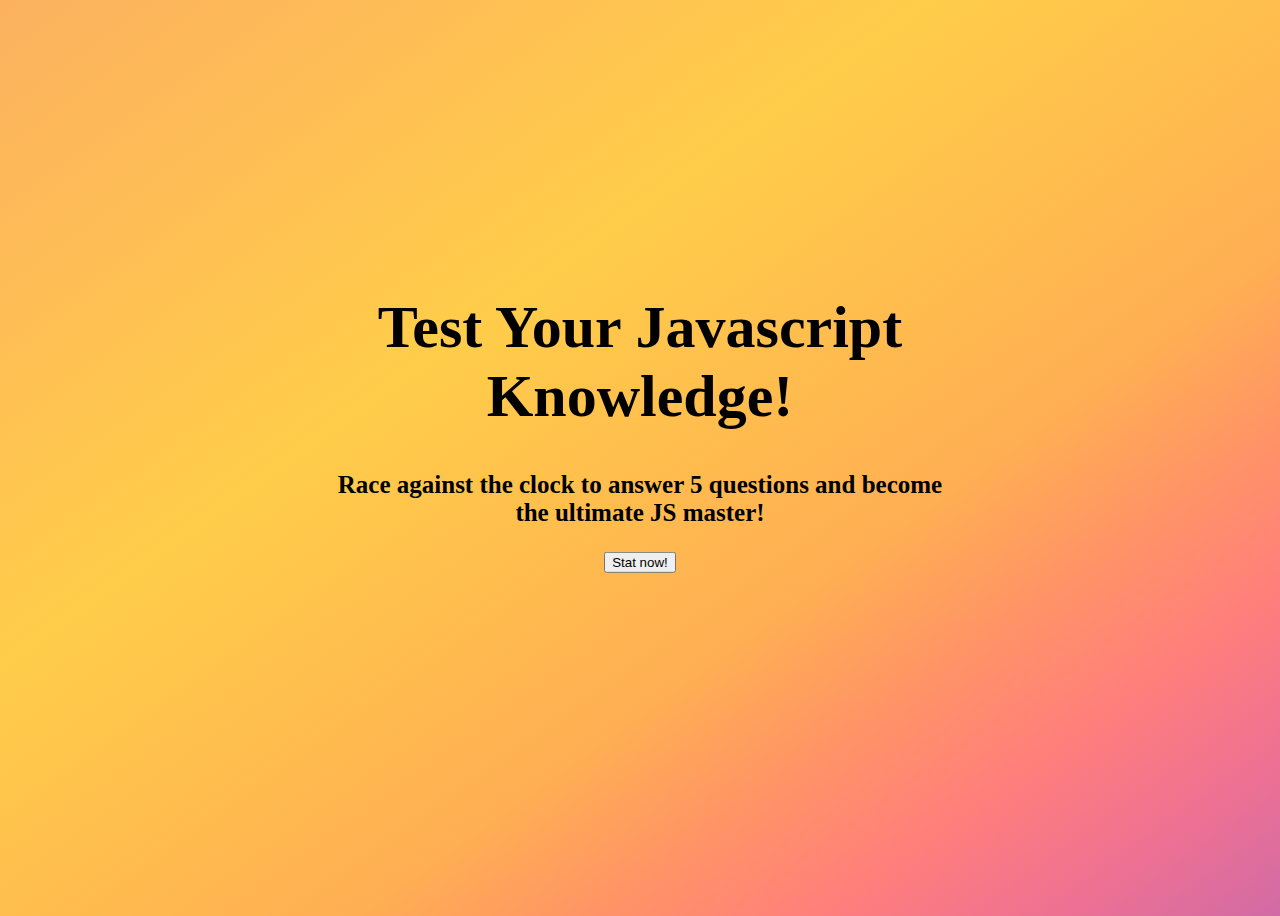
==== index.html @ d29519f9 "start screen html done" ====
<!DOCTYPE html>
<html lang="en-us">

  <head>
    <meta charset="UTF-8" />
    <link rel="stylesheet" type="text/css" href="style.css">
    <title>Javascript Quiz</title>
    <meta name="viewport" content="width=device-width, initial-scale=1">
  </head>

  <body>
    <main class="container">
      <div class="content">
        <h1>
          Test Your Javascript Knowledge!
        </h1>
        <h3>
          Race against the clock to answer 5 questions and become the ultimate JS master!
        </h3>
        <button id=startButton>
          Stat now!
        </button>
      </div> 
    </main>
  </body>
  <script src="script.js"></script>
</html>
---- style.css ----
html {
  font-size:10px;
}

body {
  background-image: linear-gradient(
    to left top, 
    #d16ba5, #ef7192, #ff7f7b, #ff9565, #ffaf53, #ffb94f, #ffc34c, #ffcd4a, #ffc64f, #ffbe55, #fdb85a, #fbb15f
    );
  text-align: center;
}

h1 {
  font-size: 6rem;
}

h3 {
  font-size: 2.5rem;
}

.container {
  position: relative;
  height: 100vh;
}

.content {
  position: absolute;
  top: 45%;
  left: 50%;
  transform: translate(-50%,-50%);
}
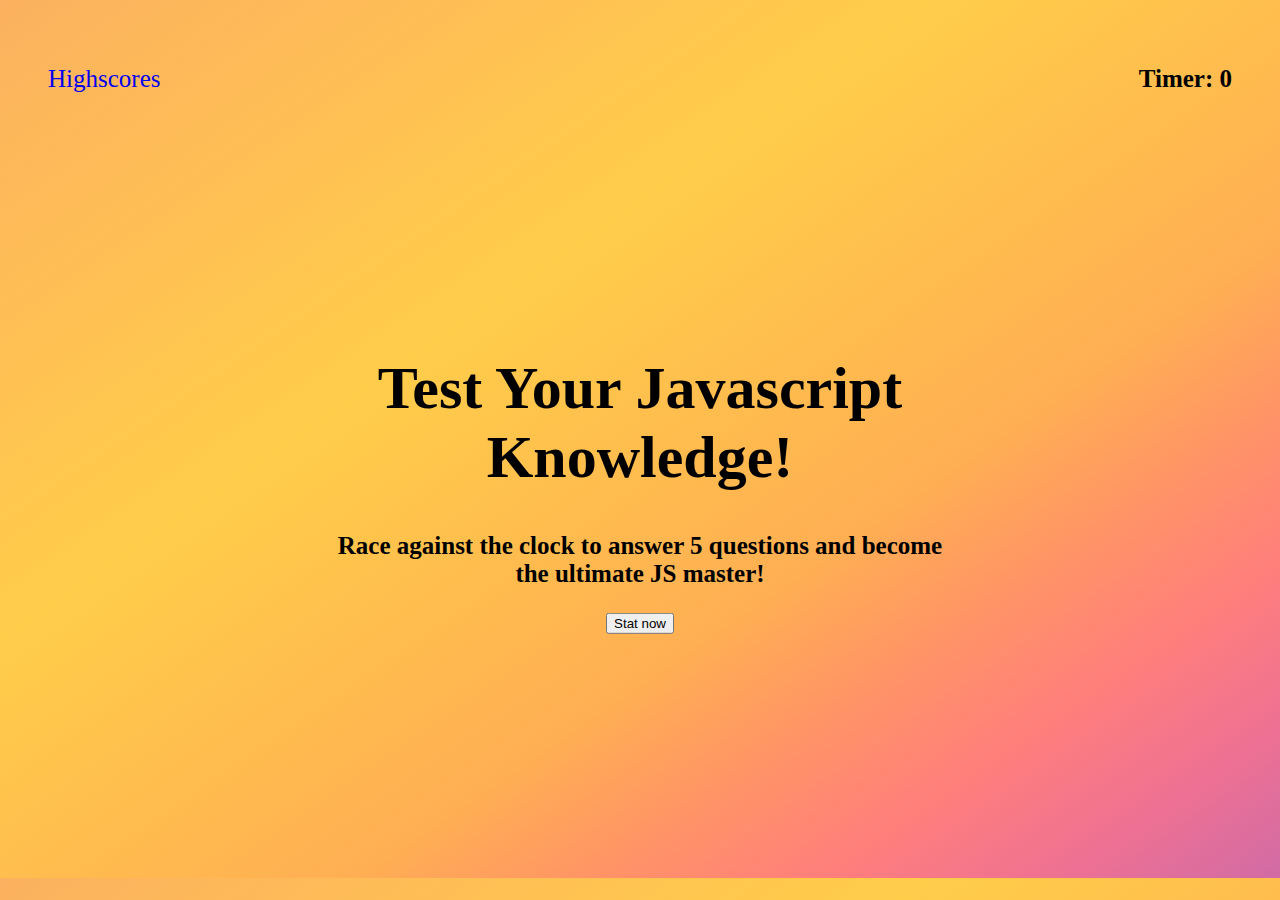
==== commit 01f3e0fc: "built file structure and began adding boiler plate" ====
--- a/index.html
+++ b/index.html
@@ -3,10 +3,17 @@
 
   <head>
     <meta charset="UTF-8" />
-    <link rel="stylesheet" type="text/css" href="style.css">
+    <link rel="stylesheet" type="text/css" href="./assets/css/style.css">
     <title>Javascript Quiz</title>
     <meta name="viewport" content="width=device-width, initial-scale=1">
   </head>
+
+  <header>
+    <a href="./highscores.html"> Highscores </a>
+    <h1>
+      Timer: <span> 0 </span>
+    </h1>
+  </header>
 
   <body>
     <main class="container">
@@ -18,10 +25,10 @@
           Race against the clock to answer 5 questions and become the ultimate JS master!
         </h3>
         <button id=startButton>
-          Stat now!
+          Stat now
         </button>
       </div> 
     </main>
   </body>
-  <script src="script.js"></script>
+  <script src="./assets/js/script.js"></script>
 </html>--- a/assets/css/style.css
+++ b/assets/css/style.css
@@ -0,0 +1,46 @@
+html {
+  font-size:10px;
+}
+
+body {
+  background-image: linear-gradient(
+    to left top, 
+    #d16ba5, #ef7192, #ff7f7b, #ff9565, #ffaf53, #ffb94f, #ffc34c, #ffcd4a, #ffc64f, #ffbe55, #fdb85a, #fbb15f
+    );
+  text-align: center;
+}
+
+h1 {
+  font-size: 6rem;
+}
+
+h3 {
+  font-size: 2.5rem;
+}
+
+a {
+  text-decoration-line: none;
+}
+
+header {
+  display: flex;
+  justify-content: space-between;
+  align-items: center;
+  padding: 4rem;
+}
+
+header h1, a {
+  font-size: 2.5rem;
+}
+
+.container {
+  position: relative;
+  height: 80vh;
+}
+
+.content {
+  position: absolute;
+  top: 45%;
+  left: 50%;
+  transform: translate(-50%,-50%);
+}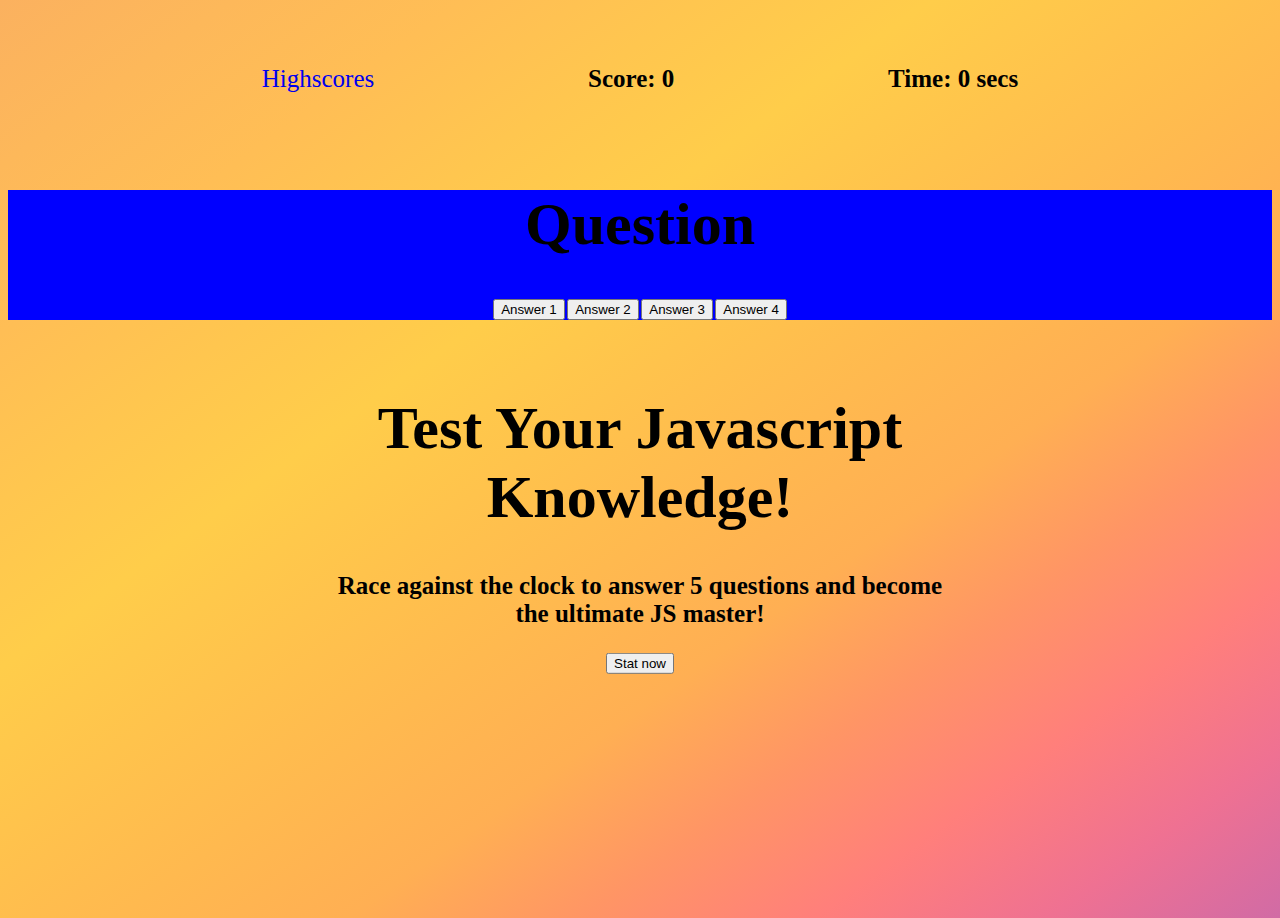
==== commit 4606b151: "set up question 1 object" ====
--- a/index.html
+++ b/index.html
@@ -8,16 +8,18 @@
     <meta name="viewport" content="width=device-width, initial-scale=1">
   </head>
 
-  <header>
-    <a href="./highscores.html"> Highscores </a>
-    <h1>
-      Timer: <span> 0 </span>
-    </h1>
-  </header>
-
   <body>
+    <header>
+      <a href="./highscores.html"> Highscores </a>
+      <h1>
+        Score: <span id="score"> 0 </span>
+      </h1>
+      <h1>
+        Time: <span id="time"> 0 </span> secs
+      </h1>
+    </header>
     <main class="container">
-      <div class="content">
+      <div class="content" id="startContainer">
         <h1>
           Test Your Javascript Knowledge!
         </h1>
@@ -28,6 +30,23 @@
           Stat now
         </button>
       </div> 
+      <div class=quizContainer>
+        <h1>
+          Question
+        </h1>
+        <button>
+          Answer 1
+        </button>
+        <button>
+          Answer 2
+        </button>
+        <button>
+          Answer 3
+        </button>
+        <button>
+          Answer 4
+        </button>
+      </div>
     </main>
   </body>
   <script src="./assets/js/script.js"></script>
--- a/assets/css/style.css
+++ b/assets/css/style.css
@@ -24,7 +24,7 @@
 
 header {
   display: flex;
-  justify-content: space-between;
+  justify-content: space-evenly;
   align-items: center;
   padding: 4rem;
 }
@@ -43,4 +43,8 @@
   top: 45%;
   left: 50%;
   transform: translate(-50%,-50%);
+}
+
+.quizContainer {
+  background-color: blue;
 }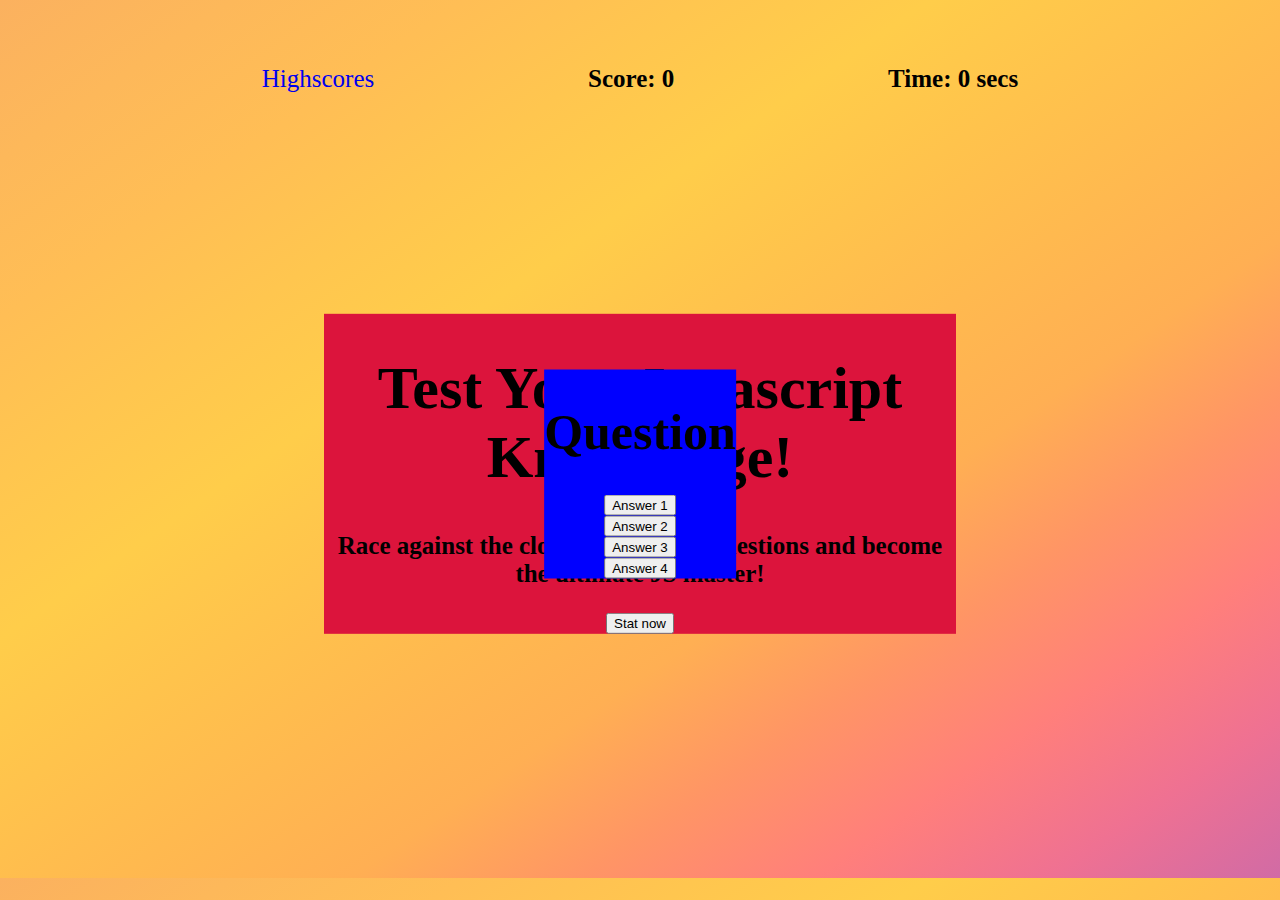
==== commit e4ebc4ed: "added boiler plate code for startQuiz function and css classes for question content" ====
--- a/index.html
+++ b/index.html
@@ -19,7 +19,8 @@
       </h1>
     </header>
     <main class="container">
-      <div class="content" id="startContainer">
+      <div>
+      <div class="startScreenContent" id="startScreenContent">
         <h1>
           Test Your Javascript Knowledge!
         </h1>
@@ -30,7 +31,7 @@
           Stat now
         </button>
       </div> 
-      <div class=quizContainer>
+      <div class=quizContent>
         <h1>
           Question
         </h1>
--- a/assets/css/style.css
+++ b/assets/css/style.css
@@ -38,13 +38,27 @@
   height: 80vh;
 }
 
-.content {
+.startScreenContent {
   position: absolute;
   top: 45%;
   left: 50%;
   transform: translate(-50%,-50%);
+  background-color: crimson;
 }
 
-.quizContainer {
+.quizContent {
+  position: absolute;
+  top: 45%;
+  left: 50%;
+  transform: translate(-50%,-50%);
   background-color: blue;
+}
+
+.quizContent h1 {
+  font-size: 5rem;
+}
+
+.quizContent button {
+  display:block;
+  margin: auto;
 }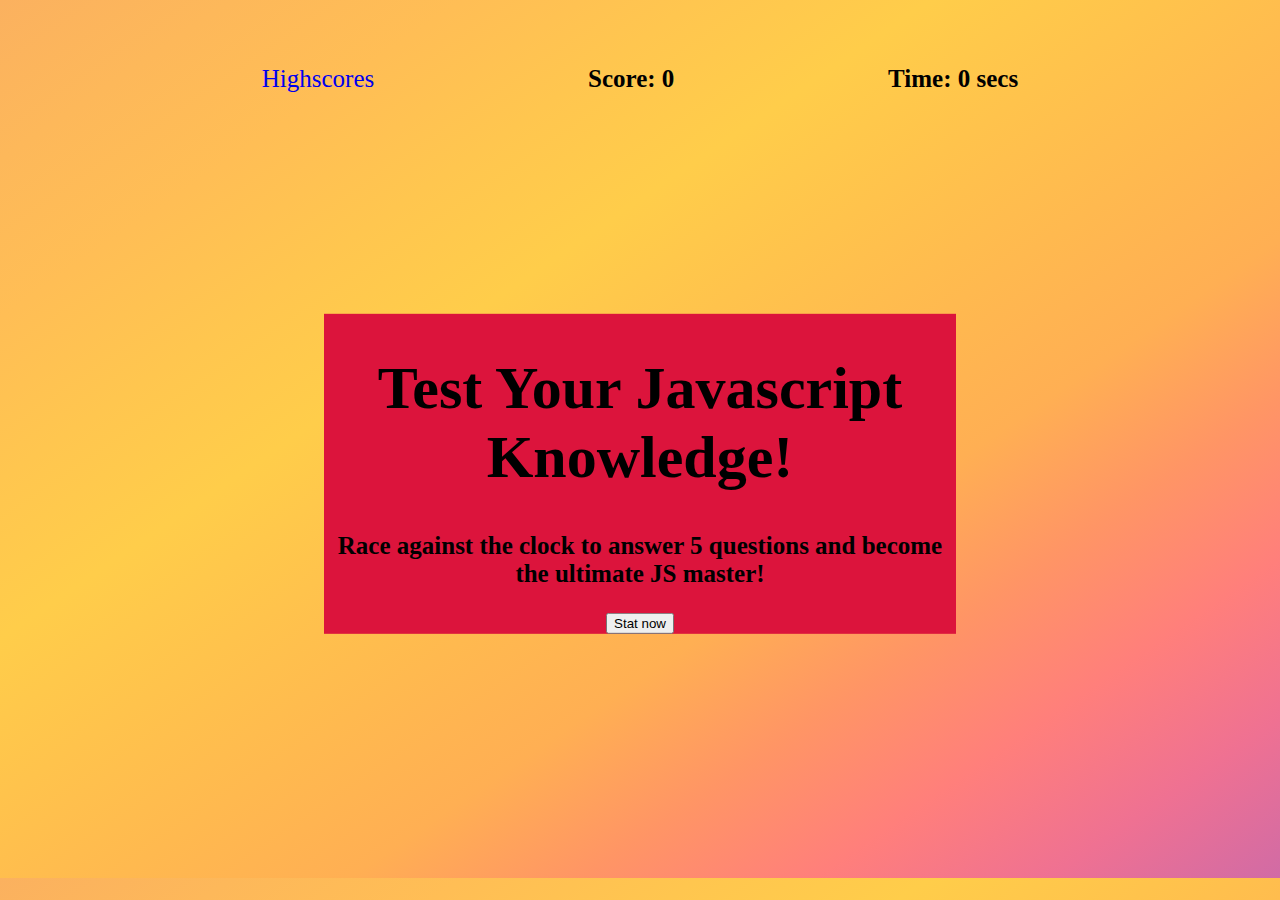
==== commit 2c9ec378: "questions screen populates with q1 values" ====
--- a/index.html
+++ b/index.html
@@ -18,7 +18,7 @@
         Time: <span id="time"> 0 </span> secs
       </h1>
     </header>
-    <main class="container">
+    <main class="container" id="container">
       <div>
       <div class="startScreenContent" id="startScreenContent">
         <h1>
@@ -31,22 +31,6 @@
           Stat now
         </button>
       </div> 
-      <div class=quizContent>
-        <h1>
-          Question
-        </h1>
-        <button>
-          Answer 1
-        </button>
-        <button>
-          Answer 2
-        </button>
-        <button>
-          Answer 3
-        </button>
-        <button>
-          Answer 4
-        </button>
       </div>
     </main>
   </body>
--- a/assets/css/style.css
+++ b/assets/css/style.css
@@ -51,7 +51,6 @@
   top: 45%;
   left: 50%;
   transform: translate(-50%,-50%);
-  background-color: blue;
 }
 
 .quizContent h1 {
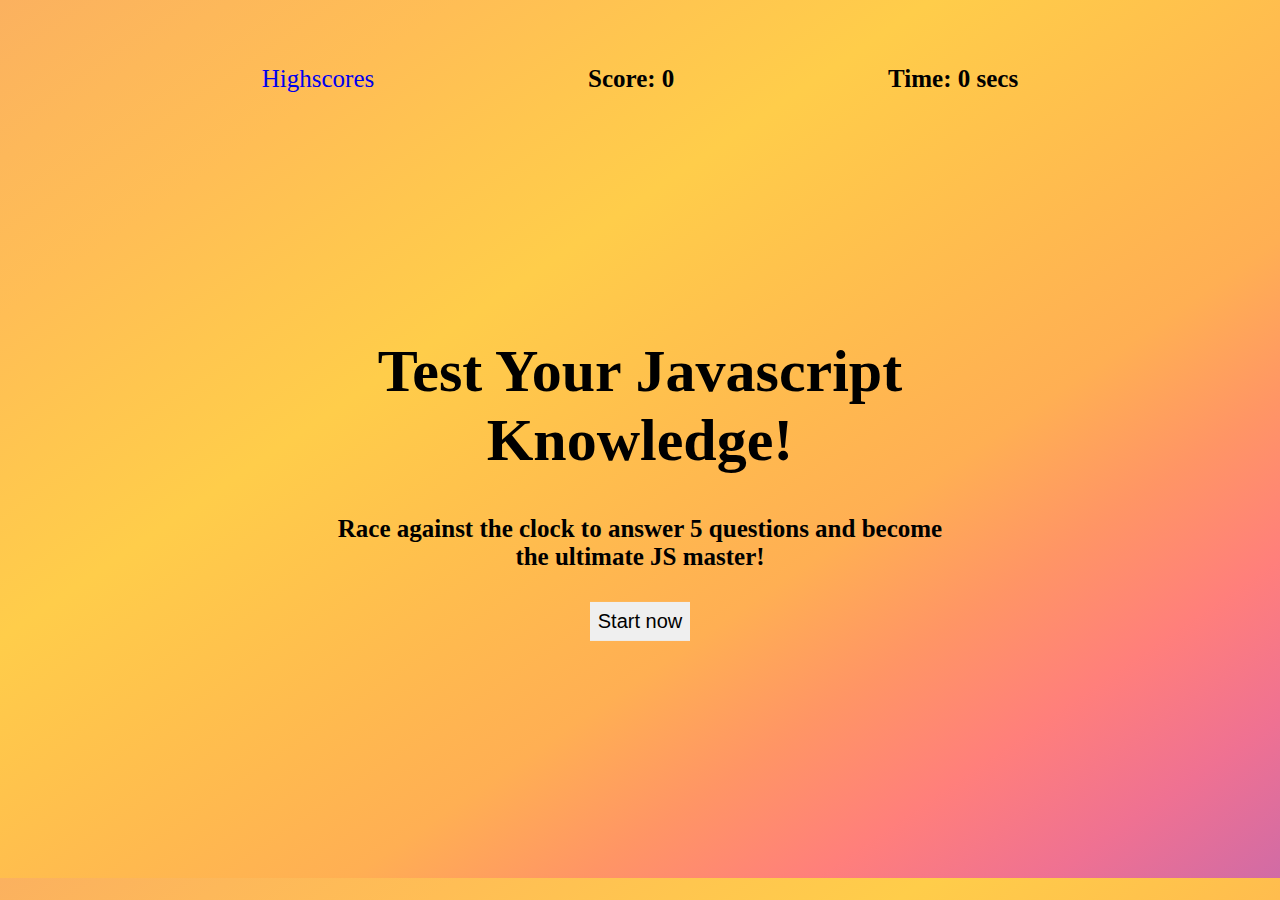
==== commit 6bb0d26d: "styled form buttons" ====
--- a/index.html
+++ b/index.html
@@ -24,11 +24,11 @@
         <h1>
           Test Your Javascript Knowledge!
         </h1>
-        <h3>
+        <h2>
           Race against the clock to answer 5 questions and become the ultimate JS master!
-        </h3>
+        </h2>
         <button id=startButton>
-          Stat now
+          Start now
         </button>
       </div> 
       </div>
--- a/assets/css/style.css
+++ b/assets/css/style.css
@@ -14,12 +14,24 @@
   font-size: 6rem;
 }
 
+h2 {
+  font-size: 2.5rem;
+}
+
 h3 {
   font-size: 2.5rem;
 }
 
 a {
   text-decoration-line: none;
+}
+
+button {
+  padding: 0.8rem;
+  margin-top: 1rem !important;
+  margin-bottom: 1rem !important;
+  font-size: 2rem;
+  border: none;
 }
 
 header {
@@ -43,7 +55,6 @@
   top: 45%;
   left: 50%;
   transform: translate(-50%,-50%);
-  background-color: crimson;
 }
 
 .quizContent {
@@ -60,4 +71,30 @@
 .quizContent button {
   display:block;
   margin: auto;
-}+}
+
+.gameEnd {
+  position: absolute;
+  top: 45%;
+  left: 50%;
+  transform: translate(-50%,-50%);
+}
+
+.button--correct {
+  background-color: rgb(131, 247, 131);
+  color: white;
+}
+
+.button--wrong {
+  background-color: rgb(240, 110, 110);
+  color: white;
+}
+
+.form {
+  background-color: darkmagenta;
+}
+
+.usernameInput {
+  font-size: 2.5rem;
+  height: 3.5rem;
+}
